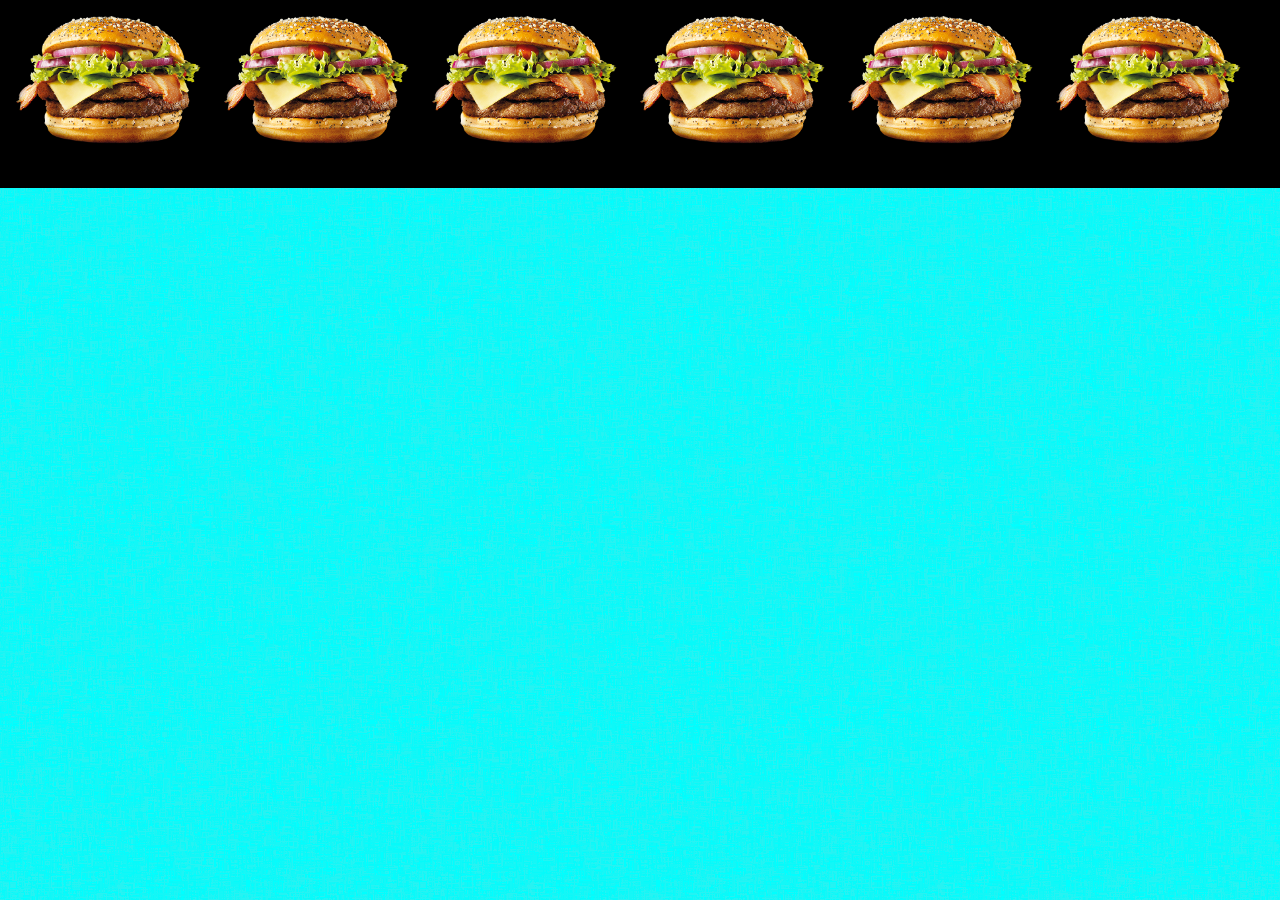
==== week1/index.html @ 2ac02e0e "initial commit" ====
<!DOCTYPE html>
<html>

  <head>
    <meta charset="utf-8">
    <meta name="viewport" content="width=device-width, initial-scale=1">
    <title>Week 1</title>
    <link rel="stylesheet" href="public/css/styles.css">
  </head>

  <body>
    <header>

    </header>
    <main>
      <section>
        <div class="burger-container">
          <div class="hamburger">
            <img src="public/images/hamburger.png" alt="Hamburger">
          </div>
          <div class="hamburger">
            <img src="public/images/hamburger.png" alt="Hamburger">
          </div>
          <div class="hamburger">
            <img src="public/images/hamburger.png" alt="Hamburger">
          </div>
          <div class="hamburger">
            <img src="public/images/hamburger.png" alt="Hamburger">
          </div>
          <div class="hamburger">
            <img src="public/images/hamburger.png" alt="Hamburger">
          </div>
          <div class="hamburger">
            <img src="public/images/hamburger.png" alt="Hamburger">
          </div>
        </div>
      </section>
    </main>
  </body>

</html>
---- week1/public/css/styles.css ----
*,
*::before,
*::after {box-sizing: border-box;}

html {font-size: 16px;}

body {
  margin: 0;
  font-family: "Nunito sans", Roboto, "Helvetica Neue", Calibri;
  font-size: 1rem;
  line-height: 1.5;
  color: #212529;
  background-color: aqua;
  background-image: url('../images/bg-pattern.png');
}

h1, h2, h3, h4, h5, h6 {margin: 0;}

ul {
 list-style-type: none;
 padding: 0;
 margin: 0;
}

img { width: 100%; max-width: 300px; }

/* End of reset */

section {
  min-height: 100vh;
}

/* Hamburger */
.hamburger {
  transition: 0.43s;
}

.burger-container {
  display: flex;
  padding: 1em;
  background-color: #000;
}

.hamburger:hover {
  transform: scale(1.1);
}
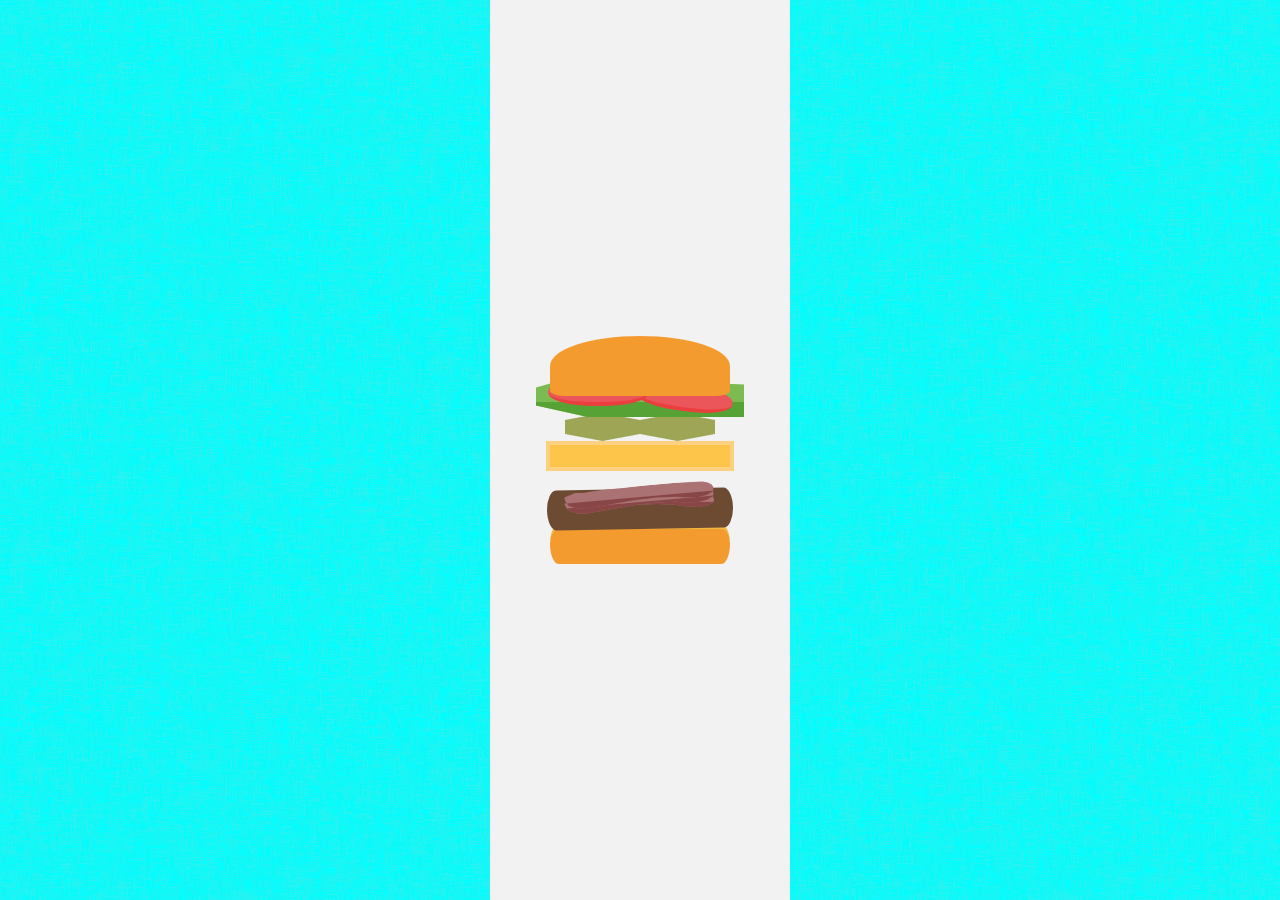
==== commit 75f11eb5: "beginning of hamburger" ====
--- a/week1/index.html
+++ b/week1/index.html
@@ -1,41 +1,43 @@
 <!DOCTYPE html>
 <html>
 
-  <head>
-    <meta charset="utf-8">
-    <meta name="viewport" content="width=device-width, initial-scale=1">
-    <title>Week 1</title>
-    <link rel="stylesheet" href="public/css/styles.css">
-  </head>
+<head>
+  <meta charset="utf-8">
+  <meta name="viewport" content="width=device-width, initial-scale=1">
+  <title>Week 1</title>
+  <link rel="stylesheet" href="public/css/styles.css">
+</head>
 
-  <body>
-    <header>
+<body>
+  <header>
 
-    </header>
-    <main>
-      <section>
-        <div class="burger-container">
-          <div class="hamburger">
-            <img src="public/images/hamburger.png" alt="Hamburger">
+  </header>
+  <main>
+    <section>
+      <div class="burger-container">
+        <div class="cheeseburger">
+          <div class="top-bun"></div>
+          <div class="tomatos">
+            <div class="tomato-slice"></div>
+            <div class="tomato-slice"></div>
           </div>
-          <div class="hamburger">
-            <img src="public/images/hamburger.png" alt="Hamburger">
+          <div class="lettuce-leaf"></div>
+          <div class="pickles">
+            <div class="pickle"></div>
+            <div class="pickle"></div>
           </div>
-          <div class="hamburger">
-            <img src="public/images/hamburger.png" alt="Hamburger">
+          <div class="cheese"></div>
+          <div class="bacon">
+            <div class="bacon-slice"></div>
+            <div class="bacon-slice"></div>
+            <div class="bacon-slice"></div>
           </div>
-          <div class="hamburger">
-            <img src="public/images/hamburger.png" alt="Hamburger">
-          </div>
-          <div class="hamburger">
-            <img src="public/images/hamburger.png" alt="Hamburger">
-          </div>
-          <div class="hamburger">
-            <img src="public/images/hamburger.png" alt="Hamburger">
-          </div>
+          <div class="burger"></div>
+          <div class="bottom-bun"></div>
         </div>
-      </section>
-    </main>
-  </body>
+      </div>
+    </section>
+  </main>
+</body>
 
 </html>--- a/week1/public/css/styles.css
+++ b/week1/public/css/styles.css
@@ -38,9 +38,148 @@
 .burger-container {
   display: flex;
   padding: 1em;
-  background-color: #000;
+  background-color: #f2f2f2;
+  align-items: center;
+  justify-content: center;
+  height: 100vh;
+  width: 300px;
+  margin: auto;
 }
 
 .hamburger:hover {
   transform: scale(1.1);
+}
+
+/* Cheeseburger */
+.cheeseburger {
+  max-width: 200px;
+  width: 100%;
+  display: flex;
+  flex-direction: column;
+  align-items: center;
+}
+
+.top-bun, .tomatos, .tomato-slice, .lettuce, .lettuce, .pickles, .cheese, .bacon, .burger {
+  position: relative;
+}
+
+.top-bun {
+  background-color: #f49b2f;
+  height: 60px;
+  border-radius: 70% 70% 12% 12%;
+  width: 90%;
+  z-index: 20;
+}
+
+.tomatos {
+  width: 100%;
+  display: flex;
+  margin-top: -15px;
+}
+
+.tomato-slice {
+  background-color: #ea5659;
+  border-radius: 47%;
+  height: 28px;
+  flex: 1;
+  border-bottom: 4px solid #eb3f3f;
+}
+
+.tomato-slice:first-of-type {
+  margin-top: -3px;
+  position: relative;
+  left: 8px;
+  z-index: 19;
+  border-right: 1px solid #eb3f3f;
+}
+
+.tomato-slice:nth-child(2) {
+  transform: rotate(8deg);
+  z-index: 18;
+  right: 8px;
+  margin-top: 2px;
+}
+
+.lettuce-leaf {
+  height: 40px;
+  width: 104%;
+  background-color: #7cbb52;
+  clip-path: polygon(100% 100%, 95% 100%, 85% 100%, 60% 100%, 37% 100%, 25% 100%, 0 71%, 0 26%, 18% 0, 100% 19%);
+  border-bottom: 15px solid #56a234;
+  z-index: 10;
+  margin-top: -34px;
+  margin-bottom: -4px;
+}
+
+.lettuce {
+  background-color: #56a234;
+  height: 20px;
+  width: 100%;
+  clip-path: polygon(100% 100%, 95% 100%, 65% 60%, 62% 60%, 37% 100%, 35% 100%, 0 49%, 0 33%, 0 0, 99% 0);
+}
+
+.pickles {
+  display: flex;
+  width: 75%; 
+}
+
+.pickle {
+  background-color: #9ea555;
+  height: 28px;
+  flex: 1;
+  clip-path: polygon(50% 0%, 100% 25%, 100% 75%, 50% 100%, 0% 75%, 0% 25%);
+}
+
+.cheese {
+  background-color: #fdc64b;
+  height: 30px;
+  width: 94%;
+  border: 4px solid #fdd181;
+}
+
+.bacon {
+  height: 30px;
+  width: 88%;
+  z-index: 15;
+  margin-bottom: -12px;
+}
+
+.bacon-slice {
+  background-color: #aa7272;
+  height: 50px;
+  clip-path: polygon(13% 34%, 7% 43%, 8% 51%, 9% 57%, 13% 63%, 18% 66%, 22% 65%, 38% 60%, 48% 57%, 54% 57%, 59% 56%, 66% 57%, 71% 58%, 74% 60%, 78% 61%, 83% 62%, 88% 59%, 91% 54%, 92% 50%, 92% 45%, 91% 39%, 89% 35%, 86% 32%, 69% 30%, 53% 30%, 41% 31%, 31% 31%, 21% 33%, 10% 38%, 19% 34%);
+  border-bottom: 24px solid #894647;
+  position: relative;
+  transform: rotate(-5deg);
+}
+
+.bacon-slice:first-of-type {
+ z-index: 15;
+}
+
+.bacon-slice:nth-child(2) {
+  margin-top: -45px;
+  z-index: 14;
+}
+
+.bacon-slice:nth-child(3) {
+  margin-top: -50px;
+  transform: rotate(0deg);
+}
+
+.burger {
+  background-color: #6d4b33;
+  height: 40px;
+  width: 93%;
+  border-radius: 5% / 50%;
+  transform: rotate(-1deg);
+  margin-bottom: -5px;
+}
+
+.bottom-bun {
+  background-color: #f49b2f;
+  border-top: 5px solid #efba43;
+  width: 90%;
+  height: 40px;
+  border-radius: 5% / 50%;
 }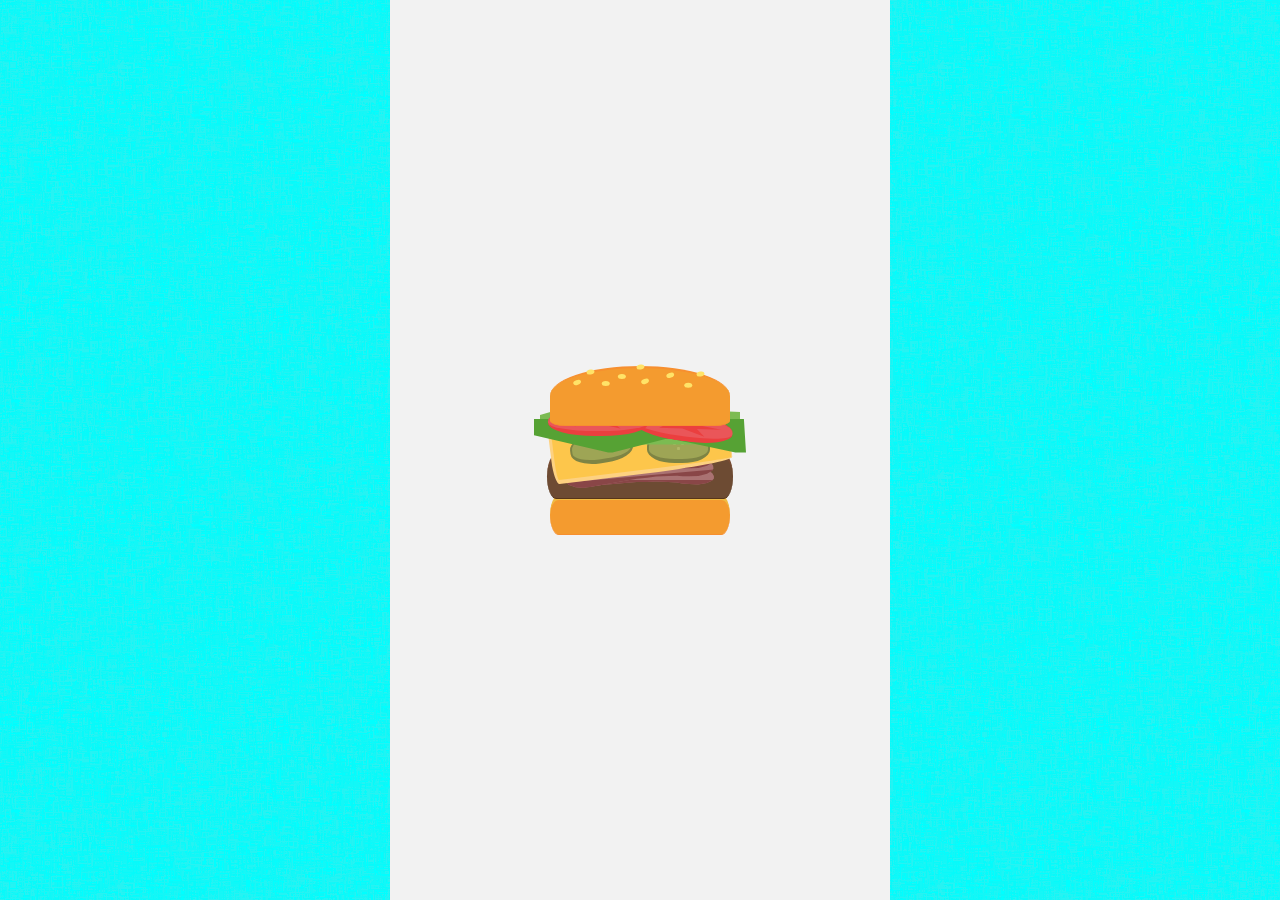
==== commit 396ea8d6: "Completed hamburger design" ====
--- a/week1/index.html
+++ b/week1/index.html
@@ -9,22 +9,28 @@
 </head>
 
 <body>
-  <header>
-
-  </header>
   <main>
     <section>
       <div class="burger-container">
         <div class="cheeseburger">
-          <div class="top-bun"></div>
+          <div class="top-bun">
+            <div class="seeds"></div>
+            <div class="seeds"></div>
+            <div class="seeds"></div>
+          </div>
           <div class="tomatos">
             <div class="tomato-slice"></div>
             <div class="tomato-slice"></div>
           </div>
+          <div class="lettuce"></div>
           <div class="lettuce-leaf"></div>
           <div class="pickles">
-            <div class="pickle"></div>
-            <div class="pickle"></div>
+            <div class="pickle">
+              <div class="pickle-seeds"></div>
+            </div>
+            <div class="pickle">
+              <div class="pickle-seeds"></div>
+            </div>
           </div>
           <div class="cheese"></div>
           <div class="bacon">
--- a/week1/public/css/styles.css
+++ b/week1/public/css/styles.css
@@ -1,8 +1,8 @@
 *,
 *::before,
-*::after {box-sizing: border-box;}
-
-html {font-size: 16px;}
+*::after { box-sizing: border-box; }
+
+html { font-size: 16px; }
 
 body {
   margin: 0;
@@ -14,7 +14,7 @@
   background-image: url('../images/bg-pattern.png');
 }
 
-h1, h2, h3, h4, h5, h6 {margin: 0;}
+h1, h2, h3, h4, h5, h6 { margin: 0; }
 
 ul {
  list-style-type: none;
@@ -22,18 +22,14 @@
  margin: 0;
 }
 
-img { width: 100%; max-width: 300px; }
+img { 
+  width: 100%; 
+  max-width: 300px; 
+}
+
+section { min-height: 100vh; }
 
 /* End of reset */
-
-section {
-  min-height: 100vh;
-}
-
-/* Hamburger */
-.hamburger {
-  transition: 0.43s;
-}
 
 .burger-container {
   display: flex;
@@ -41,13 +37,9 @@
   background-color: #f2f2f2;
   align-items: center;
   justify-content: center;
-  height: 100vh;
-  width: 300px;
+  min-height: 100vh;
+  width: 500px;
   margin: auto;
-}
-
-.hamburger:hover {
-  transform: scale(1.1);
 }
 
 /* Cheeseburger */
@@ -59,22 +51,63 @@
   align-items: center;
 }
 
-.top-bun, .tomatos, .tomato-slice, .lettuce, .lettuce, .pickles, .cheese, .bacon, .burger {
+.top-bun, .seeds, .tomatos, .tomato-slice, .lettuce, .pickles, .pickle, .cheese, .bacon, .burger {
   position: relative;
 }
 
 .top-bun {
   background-color: #f49b2f;
+  border-top: 2px solid #F78F2F;
+  border-bottom: 1px solid #F78F2F;
   height: 60px;
   border-radius: 70% 70% 12% 12%;
   width: 90%;
   z-index: 20;
+  display: flex;
+}
+
+.seeds {
+  background-color: #FFE368;
+  height: 8px;
+  width: 5px;
+  border-radius: 50%;
+  transform: rotate(80deg);
+  margin-left: auto;
+  margin-right: auto;
+  margin-top: 2.5px;
+}
+
+.seeds:first-of-type { left: 10px; top: -2px; }
+.seeds:nth-child(2) { margin-top: -5px; }
+
+.seeds:first-of-type:before { top: 15px; left: 8px; }
+.seeds:nth-child(2):before { top: -2px; left: 15px; }
+.seeds:nth-child(3):before { top: 30px; left: -4px; }
+
+.seeds:first-of-type:after { top: -13px; left: 14px; }
+.seeds:nth-child(2):after { top: 20px; left: 6px; }
+.seeds:nth-child(3):after { top: 14px; left: 9px; }
+
+.seeds:after,
+.seeds:before {
+  content: "";
+  background-color: #FFE368;
+  border-radius: 50%;
+  height: 8px;
+  width: 5px;
+  transform: rotate(190deg);
+  position: absolute;
+}
+
+.seeds:before {
+  transform: rotate(170deg)
 }
 
 .tomatos {
   width: 100%;
   display: flex;
   margin-top: -15px;
+  /* margin-top: 20px; */
 }
 
 .tomato-slice {
@@ -82,7 +115,20 @@
   border-radius: 47%;
   height: 28px;
   flex: 1;
-  border-bottom: 4px solid #eb3f3f;
+  border-bottom: 5px solid #eb3f3f;
+  border-top: 1px solid #eb3f3f;
+}
+
+.tomato-slice:after {
+  content:"";
+  clip-path: polygon(50% 0%, 61% 35%, 98% 35%, 68% 57%, 79% 91%, 50% 70%, 21% 91%, 32% 57%, 2% 35%, 39% 35%);
+  position: absolute;
+  width: 80%;
+  height: 18px;
+  background-color: #eb3f3f;
+  top: 0; left: 0; bottom: 0; right: 0;
+  margin: auto;
+  transform: rotate(3deg);
 }
 
 .tomato-slice:first-of-type {
@@ -100,55 +146,110 @@
   margin-top: 2px;
 }
 
-.lettuce-leaf {
+.lettuce {
   height: 40px;
-  width: 104%;
+  width: 100%;
   background-color: #7cbb52;
   clip-path: polygon(100% 100%, 95% 100%, 85% 100%, 60% 100%, 37% 100%, 25% 100%, 0 71%, 0 26%, 18% 0, 100% 19%);
-  border-bottom: 15px solid #56a234;
   z-index: 10;
-  margin-top: -34px;
-  margin-bottom: -4px;
-}
-
-.lettuce {
+  /* margin-top: 10px; */
+  margin-top: -36px;
+
+}
+
+.lettuce-leaf {
   background-color: #56a234;
-  height: 20px;
-  width: 100%;
+  height: 34px;
+  width: 106%;
   clip-path: polygon(100% 100%, 95% 100%, 65% 60%, 62% 60%, 37% 100%, 35% 100%, 0 49%, 0 33%, 0 0, 99% 0);
+  z-index: 11;
+  margin-top: -26px;
 }
 
 .pickles {
   display: flex;
-  width: 75%; 
+  width: 70%; 
+  z-index: 9;
+  margin-bottom: 5px;
+  margin-top: -20px;
+  /* margin-top: 40px; */
 }
 
 .pickle {
   background-color: #9ea555;
-  height: 28px;
+  height: 30px;
   flex: 1;
-  clip-path: polygon(50% 0%, 100% 25%, 100% 75%, 50% 100%, 0% 75%, 0% 25%);
+  border-radius: 44%;
+  border-top: 1px solid #7e8444;
+  border-bottom: 4px solid #7e8444;
+  border-left: 2px solid #7e8444;
+  border-right: 2px solid #7e8444;
+}
+
+.pickle:first-of-type {
+  margin-right: 14px;
+  transform: rotate(-8deg);
+}
+
+.pickle-seeds {
+  background-color: #B0B767;
+  width: 3px;
+  height: 3px;
+  border-radius: 20% / 50%;
+  position: absolute; 
+  margin: auto;
+  top: -5px; right: 0; bottom: 0; left: -8px;
+}
+
+.pickle-seeds:before {
+  content: "";
+  background-color: #B0B767;
+  width: 3px;
+  height: 3px;
+  left: 8px;
+  border-radius: 20% / 50%;
+  position: absolute;
+}
+
+.pickle-seeds:after {
+  content: "";
+  background-color: #B0B767;
+  width: 3px;
+  height: 3px;
+  top: 5px;
+  left: 4px;
+  border-radius: 20% / 50%;
+  position: absolute;
 }
 
 .cheese {
   background-color: #fdc64b;
-  height: 30px;
-  width: 94%;
-  border: 4px solid #fdd181;
+  height: 60px;
+  width: 90%;
+  border-radius: 50% 3% / 10% 40%;
+  border-bottom: 4px solid #fdd181;
+  border-left: 3px solid #fdd181;
+  border-top: 1px solid #fdd181;
+  border-right: 1px solid #fdd181;
+  transform: rotate(-7deg);
+  z-index: 8;
+  /* margin-top: 20px; */
+  margin-top: -54px;
 }
 
 .bacon {
   height: 30px;
   width: 88%;
-  z-index: 15;
-  margin-bottom: -12px;
+  z-index: 7;
+  /* margin-top: 20px; */
+  margin-top: -32px;
 }
 
 .bacon-slice {
   background-color: #aa7272;
   height: 50px;
   clip-path: polygon(13% 34%, 7% 43%, 8% 51%, 9% 57%, 13% 63%, 18% 66%, 22% 65%, 38% 60%, 48% 57%, 54% 57%, 59% 56%, 66% 57%, 71% 58%, 74% 60%, 78% 61%, 83% 62%, 88% 59%, 91% 54%, 92% 50%, 92% 45%, 91% 39%, 89% 35%, 86% 32%, 69% 30%, 53% 30%, 41% 31%, 31% 31%, 21% 33%, 10% 38%, 19% 34%);
-  border-bottom: 24px solid #894647;
+  border-bottom: 24px double #894647;
   position: relative;
   transform: rotate(-5deg);
 }
@@ -158,28 +259,33 @@
 }
 
 .bacon-slice:nth-child(2) {
-  margin-top: -45px;
+  margin-top: -42px;
   z-index: 14;
 }
 
 .bacon-slice:nth-child(3) {
-  margin-top: -50px;
+  margin-top: -46px;
   transform: rotate(0deg);
 }
 
 .burger {
   background-color: #6d4b33;
-  height: 40px;
+  border-top: 5px solid #784C33;
+  border-bottom: 1px solid #57351A;
+  height: 45px;
   width: 93%;
   border-radius: 5% / 50%;
-  transform: rotate(-1deg);
-  margin-bottom: -5px;
+  margin-top: -18px;
+  /* margin-top: 30px; */
 }
 
 .bottom-bun {
   background-color: #f49b2f;
   border-top: 5px solid #efba43;
+  border-bottom: 1px solid #F78F2F;
   width: 90%;
   height: 40px;
   border-radius: 5% / 50%;
+  margin-top: -4px;
+  /* margin-top: 30px; */
 }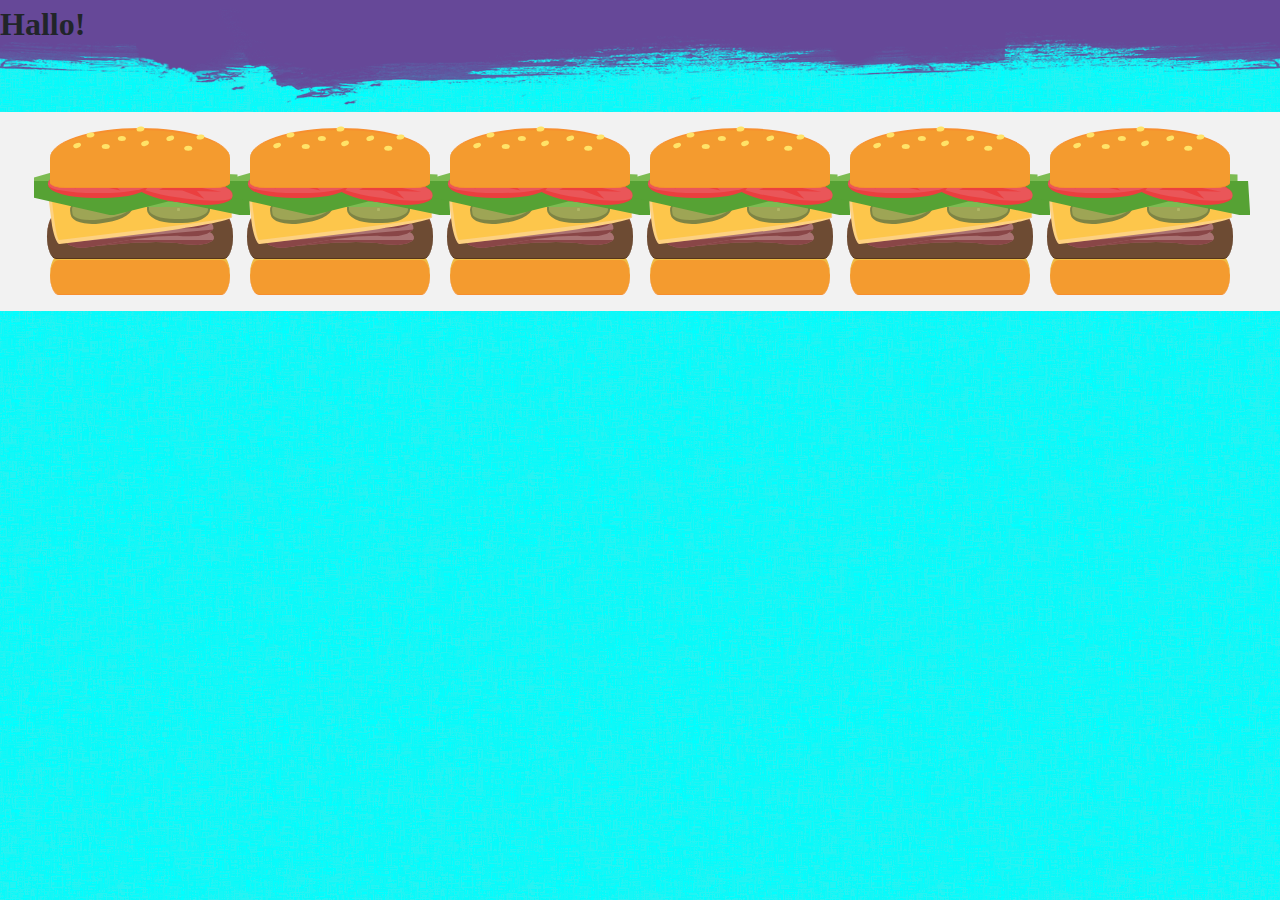
==== commit d9bddd2b: "Minimal changes" ====
--- a/week1/index.html
+++ b/week1/index.html
@@ -4,12 +4,15 @@
 <head>
   <meta charset="utf-8">
   <meta name="viewport" content="width=device-width, initial-scale=1">
-  <title>Week 1</title>
+  <title>Week 1 - Responsive Restaurant Menu</title>
   <link rel="stylesheet" href="public/css/styles.css">
 </head>
 
 <body>
   <main>
+    <header class="header">
+      <h1>Hallo!</h1>
+    </header>
     <section>
       <div class="burger-container">
         <div class="cheeseburger">
@@ -22,8 +25,165 @@
             <div class="tomato-slice"></div>
             <div class="tomato-slice"></div>
           </div>
-          <div class="lettuce"></div>
-          <div class="lettuce-leaf"></div>
+          <div class="lettuce">
+            <div class="lettuce-leaf"></div>
+            <div class="lettuce-leaf"></div>
+          </div>
+          <div class="pickles">
+            <div class="pickle">
+              <div class="pickle-seeds"></div>
+            </div>
+            <div class="pickle">
+              <div class="pickle-seeds"></div>
+            </div>
+          </div>
+          <div class="cheese"></div>
+          <div class="bacon">
+            <div class="bacon-slice"></div>
+            <div class="bacon-slice"></div>
+            <div class="bacon-slice"></div>
+          </div>
+          <div class="burger"></div>
+          <div class="bottom-bun"></div>
+        </div>
+        <div class="cheeseburger">
+          <div class="top-bun">
+            <div class="seeds"></div>
+            <div class="seeds"></div>
+            <div class="seeds"></div>
+          </div>
+          <div class="tomatos">
+            <div class="tomato-slice"></div>
+            <div class="tomato-slice"></div>
+          </div>
+          <div class="lettuce">
+            <div class="lettuce-leaf"></div>
+            <div class="lettuce-leaf"></div>
+          </div>
+          <div class="pickles">
+            <div class="pickle">
+              <div class="pickle-seeds"></div>
+            </div>
+            <div class="pickle">
+              <div class="pickle-seeds"></div>
+            </div>
+          </div>
+          <div class="cheese"></div>
+          <div class="bacon">
+            <div class="bacon-slice"></div>
+            <div class="bacon-slice"></div>
+            <div class="bacon-slice"></div>
+          </div>
+          <div class="burger"></div>
+          <div class="bottom-bun"></div>
+        </div>
+        <div class="cheeseburger">
+          <div class="top-bun">
+            <div class="seeds"></div>
+            <div class="seeds"></div>
+            <div class="seeds"></div>
+          </div>
+          <div class="tomatos">
+            <div class="tomato-slice"></div>
+            <div class="tomato-slice"></div>
+          </div>
+          <div class="lettuce">
+            <div class="lettuce-leaf"></div>
+            <div class="lettuce-leaf"></div>
+          </div>
+          <div class="pickles">
+            <div class="pickle">
+              <div class="pickle-seeds"></div>
+            </div>
+            <div class="pickle">
+              <div class="pickle-seeds"></div>
+            </div>
+          </div>
+          <div class="cheese"></div>
+          <div class="bacon">
+            <div class="bacon-slice"></div>
+            <div class="bacon-slice"></div>
+            <div class="bacon-slice"></div>
+          </div>
+          <div class="burger"></div>
+          <div class="bottom-bun"></div>
+        </div>
+        <div class="cheeseburger">
+          <div class="top-bun">
+            <div class="seeds"></div>
+            <div class="seeds"></div>
+            <div class="seeds"></div>
+          </div>
+          <div class="tomatos">
+            <div class="tomato-slice"></div>
+            <div class="tomato-slice"></div>
+          </div>
+          <div class="lettuce">
+            <div class="lettuce-leaf"></div>
+            <div class="lettuce-leaf"></div>
+          </div>
+          <div class="pickles">
+            <div class="pickle">
+              <div class="pickle-seeds"></div>
+            </div>
+            <div class="pickle">
+              <div class="pickle-seeds"></div>
+            </div>
+          </div>
+          <div class="cheese"></div>
+          <div class="bacon">
+            <div class="bacon-slice"></div>
+            <div class="bacon-slice"></div>
+            <div class="bacon-slice"></div>
+          </div>
+          <div class="burger"></div>
+          <div class="bottom-bun"></div>
+        </div>
+        <div class="cheeseburger">
+          <div class="top-bun">
+            <div class="seeds"></div>
+            <div class="seeds"></div>
+            <div class="seeds"></div>
+          </div>
+          <div class="tomatos">
+            <div class="tomato-slice"></div>
+            <div class="tomato-slice"></div>
+          </div>
+          <div class="lettuce">
+            <div class="lettuce-leaf"></div>
+            <div class="lettuce-leaf"></div>
+          </div>
+          <div class="pickles">
+            <div class="pickle">
+              <div class="pickle-seeds"></div>
+            </div>
+            <div class="pickle">
+              <div class="pickle-seeds"></div>
+            </div>
+          </div>
+          <div class="cheese"></div>
+          <div class="bacon">
+            <div class="bacon-slice"></div>
+            <div class="bacon-slice"></div>
+            <div class="bacon-slice"></div>
+          </div>
+          <div class="burger"></div>
+          <div class="bottom-bun"></div>
+        </div>
+        <div class="cheeseburger">
+          <div class="top-bun">
+            <div class="seeds"></div>
+            <div class="seeds"></div>
+            <div class="seeds"></div>
+          </div>
+          <div class="tomatos">
+            <div class="tomato-slice"></div>
+            <div class="tomato-slice"></div>
+          </div>
+          <div class="lettuce">
+            <div class="lettuce-leaf"></div>
+            <div class="lettuce-leaf"></div>
+          </div>
           <div class="pickles">
             <div class="pickle">
               <div class="pickle-seeds"></div>
--- a/week1/public/css/styles.css
+++ b/week1/public/css/styles.css
@@ -27,19 +27,21 @@
   max-width: 300px; 
 }
 
-section { min-height: 100vh; }
-
-/* End of reset */
+.header {
+  background-image: url('../images/header.png');
+  background-size: cover;
+  height: 7em;
+  position: relative;
+  z-index: 50;
+}
 
 .burger-container {
-  display: flex;
   padding: 1em;
   background-color: #f2f2f2;
+  display: flex;
+  flex-wrap: wrap;
   align-items: center;
   justify-content: center;
-  min-height: 100vh;
-  width: 500px;
-  margin: auto;
 }
 
 /* Cheeseburger */
@@ -49,7 +51,11 @@
   display: flex;
   flex-direction: column;
   align-items: center;
-}
+  transition: 0.43s;
+  flex: 1 0 40%;
+}
+
+.cheeseburger:hover { cursor: pointer; }
 
 .top-bun, .seeds, .tomatos, .tomato-slice, .lettuce, .pickles, .pickle, .cheese, .bacon, .burger {
   position: relative;
@@ -99,15 +105,13 @@
   position: absolute;
 }
 
-.seeds:before {
-  transform: rotate(170deg)
-}
+.seeds:before { transform: rotate(170deg) }
 
 .tomatos {
   width: 100%;
   display: flex;
   margin-top: -15px;
-  /* margin-top: 20px; */
+  transition: margin-top 1s;
 }
 
 .tomato-slice {
@@ -147,20 +151,25 @@
 }
 
 .lettuce {
+  z-index: 10;
+  height: 46px;
+  width: 106%;
+  margin-top: -36px;
+  transition: margin-top 1s;
+}
+
+.lettuce-leaf:first-of-type {
   height: 40px;
-  width: 100%;
+  width: 96%;
   background-color: #7cbb52;
   clip-path: polygon(100% 100%, 95% 100%, 85% 100%, 60% 100%, 37% 100%, 25% 100%, 0 71%, 0 26%, 18% 0, 100% 19%);
   z-index: 10;
-  /* margin-top: 10px; */
-  margin-top: -36px;
-
-}
-
-.lettuce-leaf {
+}
+
+.lettuce-leaf:nth-child(2) {
   background-color: #56a234;
   height: 34px;
-  width: 106%;
+  width: 102%;
   clip-path: polygon(100% 100%, 95% 100%, 65% 60%, 62% 60%, 37% 100%, 35% 100%, 0 49%, 0 33%, 0 0, 99% 0);
   z-index: 11;
   margin-top: -26px;
@@ -172,7 +181,7 @@
   z-index: 9;
   margin-bottom: 5px;
   margin-top: -20px;
-  /* margin-top: 40px; */
+  transition: margin-top 1s;
 }
 
 .pickle {
@@ -233,16 +242,16 @@
   border-right: 1px solid #fdd181;
   transform: rotate(-7deg);
   z-index: 8;
-  /* margin-top: 20px; */
   margin-top: -54px;
+  transition: margin-top 1s;
 }
 
 .bacon {
   height: 30px;
   width: 88%;
   z-index: 7;
-  /* margin-top: 20px; */
   margin-top: -32px;
+  transition: margin-top 1s;
 }
 
 .bacon-slice {
@@ -254,9 +263,7 @@
   transform: rotate(-5deg);
 }
 
-.bacon-slice:first-of-type {
- z-index: 15;
-}
+.bacon-slice:first-of-type { z-index: 15; }
 
 .bacon-slice:nth-child(2) {
   margin-top: -42px;
@@ -276,7 +283,7 @@
   width: 93%;
   border-radius: 5% / 50%;
   margin-top: -18px;
-  /* margin-top: 30px; */
+  transition: margin-top 1s;
 }
 
 .bottom-bun {
@@ -287,5 +294,20 @@
   height: 40px;
   border-radius: 5% / 50%;
   margin-top: -4px;
-  /* margin-top: 30px; */
+  transition: margin-top 1s;
+}
+
+/* All Transitions */
+.cheeseburger:hover .tomatos,
+.cheeseburger:hover .pickles,
+.cheeseburger:hover .cheese,
+.cheeseburger:hover .bottom-bun,
+.cheeseburger:hover .bacon,
+.cheeseburger:hover .lettuce { 
+  margin-top: 20px; 
+  transition: margin-top 1s; 
+}
+.cheeseburger:hover .burger { 
+  margin-top: 40px; 
+  transition: margin-top 1s; 
 }